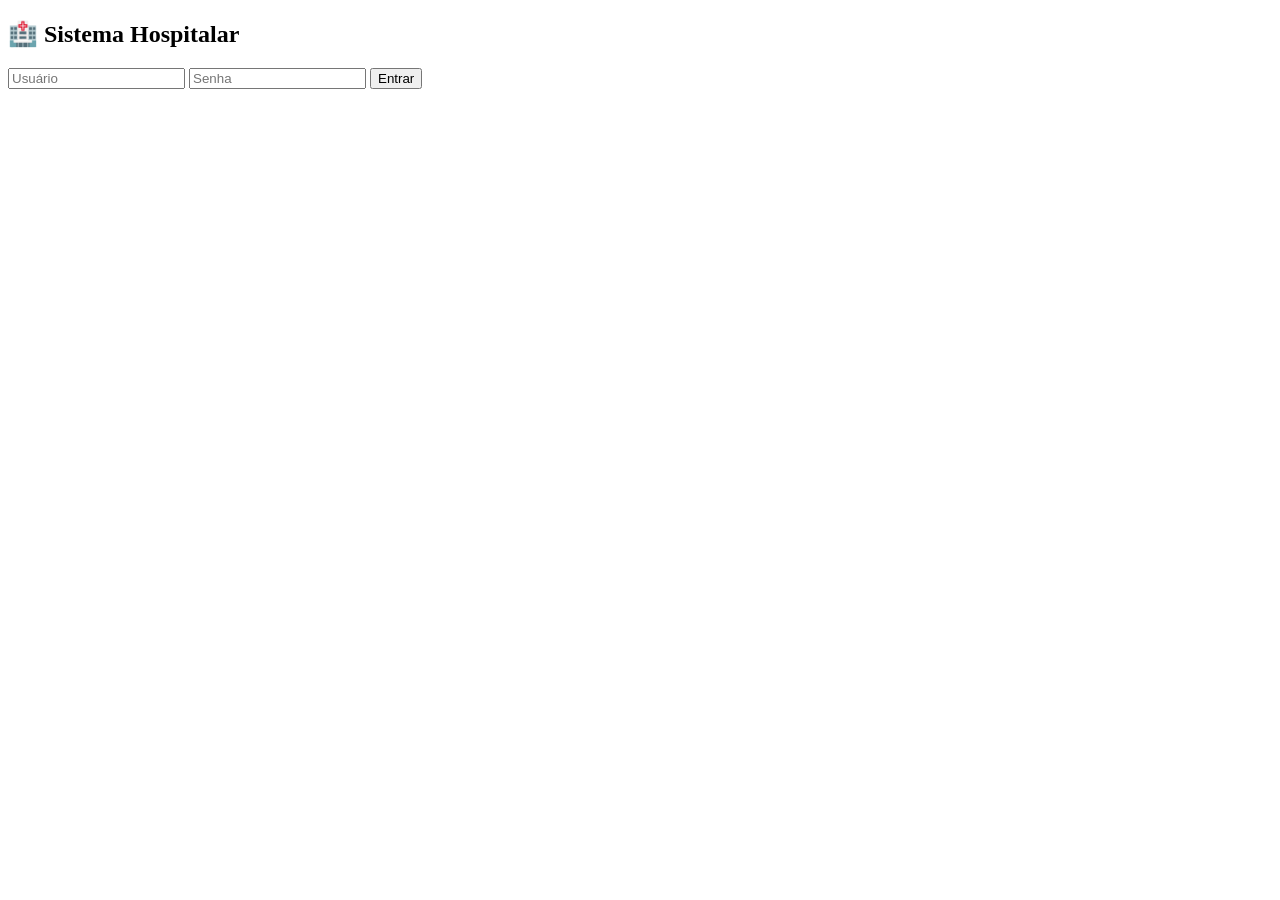
==== frontend/index.html @ 53ee436e "Add files via upload" ====
<!DOCTYPE html>
<html>
<head>
<link rel="stylesheet" href="style.css">
</head>
<body>
<div class="container">
  <h2>🏥 Sistema Hospitalar</h2>
  <input id="usuario" placeholder="Usuário">
  <input id="senha" type="password" placeholder="Senha">
  <button onclick="login()">Entrar</button>
</div>

<script>
function login() {
  fetch("http://localhost:3000/login", {
    method: "POST",
    headers: {"Content-Type": "application/json"},
    body: JSON.stringify({
      usuario: usuario.value,
      senha: senha.value
    })
  })
  .then(r => r.json())
  .then(data => {
    if(data.tipo === "triagem") location.href = "triagem.html";
    if(data.tipo === "medico") location.href = "medico.html";
    if(data.tipo === "atendimento") location.href = "atendimento.html";
  });
}
</script>
</body>
</html>
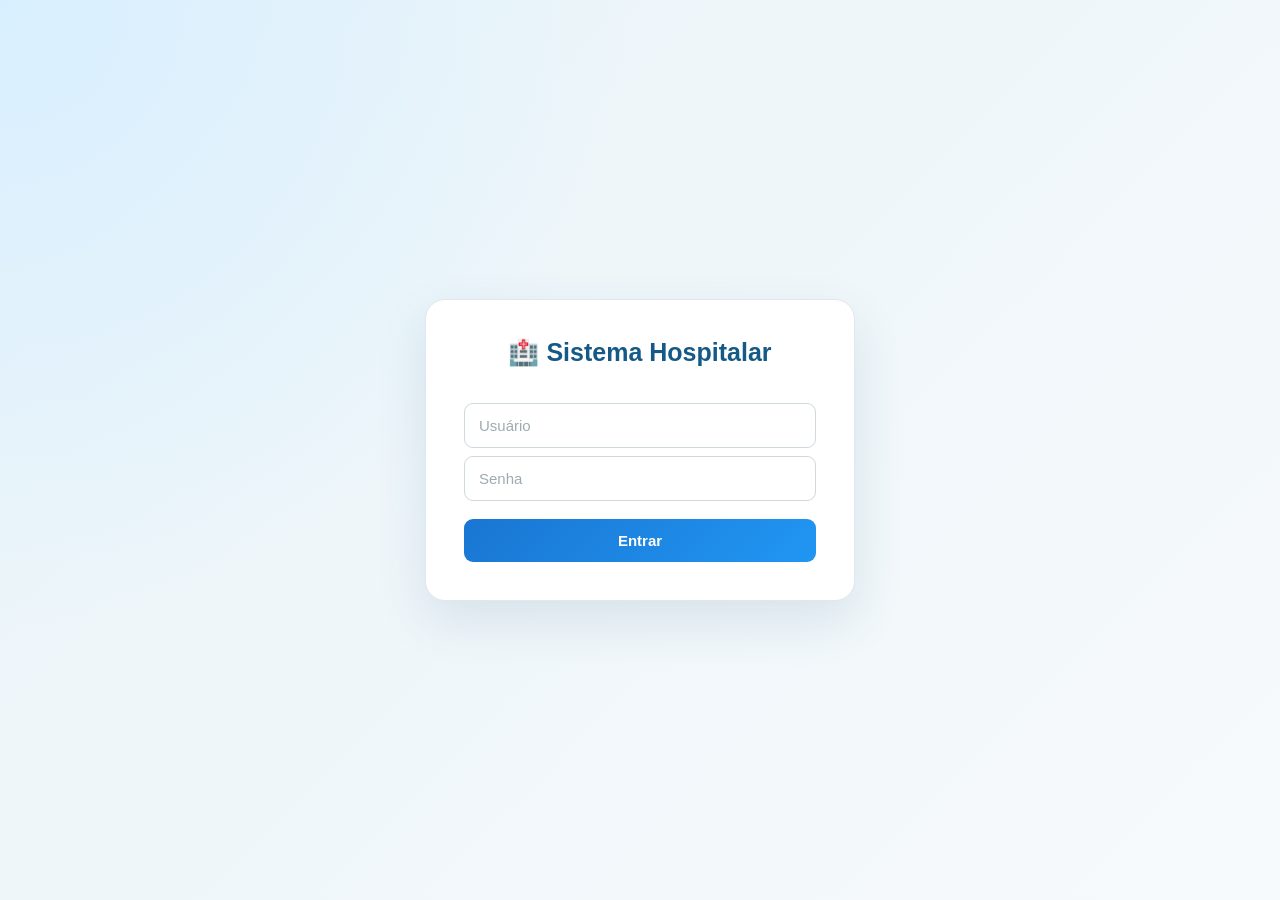
==== commit 5c456539: "Update index.html" ====
--- a/frontend/index.html
+++ b/frontend/index.html
@@ -1,7 +1,7 @@
 <!DOCTYPE html>
 <html>
 <head>
-<link rel="stylesheet" href="style.css">
+<link rel="stylesheet" href="css/style.css">
 </head>
 <body>
 <div class="container">
@@ -13,7 +13,7 @@
 
 <script>
 function login() {
-  fetch("http://localhost:3000/login", {
+  fetch("/login", {
     method: "POST",
     headers: {"Content-Type": "application/json"},
     body: JSON.stringify({
@@ -30,4 +30,4 @@
 }
 </script>
 </body>
-</html>+</html>
--- a/frontend/css/style.css
+++ b/frontend/css/style.css
@@ -0,0 +1,1716 @@
+/* =========================================================
+   SISTEMA HOSPITALAR
+   CSS GERAL DO PROJETO
+   ========================================================= */
+
+
+/* =========================================================
+   RESET
+   ========================================================= */
+
+* {
+  box-sizing: border-box;
+}
+
+html {
+  scroll-behavior: smooth;
+}
+
+body {
+  margin: 0;
+  padding: 0;
+
+  font-family:
+    "Segoe UI",
+    Arial,
+    Helvetica,
+    sans-serif;
+
+  background:
+    linear-gradient(
+      135deg,
+      #eef5f9 0%,
+      #f7fafc 100%
+    );
+
+  color: #263238;
+
+  min-height: 100vh;
+}
+
+button,
+input,
+select,
+textarea {
+  font-family: inherit;
+}
+
+
+/* =========================================================
+   CONTAINER PRINCIPAL
+   ========================================================= */
+
+.container {
+  width: 92%;
+  max-width: 1100px;
+
+  margin: 30px auto;
+
+  padding: 30px;
+
+  background: #ffffff;
+
+  border: 1px solid #e1e8ed;
+
+  border-radius: 18px;
+
+  box-shadow:
+    0 10px 35px rgba(38, 50, 56, 0.08);
+}
+
+
+/* =========================================================
+   TÍTULOS
+   ========================================================= */
+
+h1,
+h2,
+h3,
+h4 {
+  margin-top: 0;
+
+  color: #263238;
+}
+
+h1 {
+  font-size: 30px;
+}
+
+h2 {
+  font-size: 25px;
+}
+
+h3 {
+  font-size: 19px;
+}
+
+p {
+  line-height: 1.5;
+}
+
+
+/* =========================================================
+   CABEÇALHO
+   ========================================================= */
+
+.header {
+  display: flex;
+
+  align-items: center;
+
+  justify-content: space-between;
+
+  gap: 20px;
+
+  margin-bottom: 30px;
+
+  padding-bottom: 22px;
+
+  border-bottom: 1px solid #e5edf1;
+}
+
+.header-title {
+  display: flex;
+
+  align-items: center;
+
+  gap: 15px;
+}
+
+.header-title h1 {
+  margin: 0;
+
+  font-size: 27px;
+
+  color: #164e78;
+}
+
+.header-title p {
+  margin: 5px 0 0;
+
+  color: #78909c;
+
+  font-size: 14px;
+}
+
+.header-icon {
+  width: 55px;
+  height: 55px;
+
+  display: flex;
+
+  align-items: center;
+  justify-content: center;
+
+  border-radius: 14px;
+
+  background:
+    linear-gradient(
+      135deg,
+      #1976d2,
+      #29b6f6
+    );
+
+  color: white;
+
+  font-size: 25px;
+
+  box-shadow:
+    0 6px 15px rgba(25, 118, 210, 0.25);
+}
+
+
+/* =========================================================
+   STATUS DO SISTEMA
+   ========================================================= */
+
+.system-status {
+  color: #159447;
+
+  background: #eaf8ef;
+
+  border: 1px solid #b8e2c4;
+
+  padding: 8px 12px;
+
+  border-radius: 20px;
+
+  font-size: 12px;
+
+  font-weight: 600;
+
+  white-space: nowrap;
+}
+
+
+/* =========================================================
+   SEÇÕES
+   ========================================================= */
+
+.section-header {
+  display: flex;
+
+  align-items: center;
+
+  justify-content: space-between;
+
+  gap: 20px;
+
+  margin-bottom: 18px;
+}
+
+.section-header h2 {
+  margin-bottom: 5px;
+
+  color: #263238;
+}
+
+.section-header p {
+  margin: 0;
+
+  color: #78909c;
+
+  font-size: 13px;
+}
+
+
+/* =========================================================
+   FORMULÁRIOS
+   ========================================================= */
+
+.form-group {
+  margin-bottom: 16px;
+}
+
+.form-group label {
+  display: block;
+
+  margin-bottom: 7px;
+
+  color: #455a64;
+
+  font-size: 13px;
+
+  font-weight: 700;
+}
+
+input,
+select,
+textarea {
+  width: 100%;
+
+  padding: 13px 14px;
+
+  margin-top: 8px;
+
+  border: 1px solid #cfd8dc;
+
+  border-radius: 9px;
+
+  background: #ffffff;
+
+  color: #263238;
+
+  font-size: 15px;
+
+  outline: none;
+
+  transition:
+    border-color 0.2s,
+    box-shadow 0.2s,
+    background 0.2s;
+}
+
+input:focus,
+select:focus,
+textarea:focus {
+  border-color: #2196f3;
+
+  background: #fbfdff;
+
+  box-shadow:
+    0 0 0 3px rgba(33, 150, 243, 0.10);
+}
+
+input::placeholder,
+textarea::placeholder {
+  color: #9eabb1;
+}
+
+textarea {
+  min-height: 110px;
+
+  resize: vertical;
+}
+
+
+/* =========================================================
+   INPUT DE ARQUIVO
+   ========================================================= */
+
+input[type="file"] {
+  padding: 10px;
+
+  background: #f7fafc;
+
+  cursor: pointer;
+}
+
+
+/* =========================================================
+   BOTÕES
+   ========================================================= */
+
+button {
+  width: 100%;
+
+  padding: 13px 16px;
+
+  margin-top: 10px;
+
+  border: none;
+
+  border-radius: 9px;
+
+  background:
+    linear-gradient(
+      135deg,
+      #1976d2,
+      #2196f3
+    );
+
+  color: white;
+
+  font-size: 15px;
+
+  font-weight: 600;
+
+  cursor: pointer;
+
+  transition:
+    transform 0.15s,
+    box-shadow 0.15s,
+    background 0.2s;
+}
+
+button:hover {
+  background:
+    linear-gradient(
+      135deg,
+      #1565c0,
+      #1976d2
+    );
+
+  box-shadow:
+    0 5px 14px rgba(25, 118, 210, 0.22);
+
+  transform: translateY(-1px);
+}
+
+button:active {
+  transform: translateY(0);
+}
+
+
+/* =========================================================
+   BOTÃO TV
+   ========================================================= */
+
+.btn-tv {
+  width: auto;
+
+  margin: 0;
+
+  padding: 9px 14px;
+
+  background:
+    linear-gradient(
+      135deg,
+      #00a67d,
+      #19b88f
+    );
+
+  border-radius: 8px;
+
+  font-size: 13px;
+}
+
+.btn-tv:hover {
+  background:
+    linear-gradient(
+      135deg,
+      #008c6b,
+      #00a67d
+    );
+}
+
+
+/* =========================================================
+   BOTÃO ABRIR TV
+   ========================================================= */
+
+.btn-abrir-tv,
+.btn-tv-open {
+  width: auto;
+
+  margin: 0;
+
+  padding: 10px 15px;
+
+  background:
+    linear-gradient(
+      135deg,
+      #008fa8,
+      #17a9c4
+    );
+
+  color: white;
+
+  border-radius: 8px;
+
+  border: none;
+
+  cursor: pointer;
+
+  font-size: 13px;
+
+  font-weight: 600;
+
+  text-decoration: none;
+}
+
+.btn-abrir-tv:hover,
+.btn-tv-open:hover {
+  background:
+    linear-gradient(
+      135deg,
+      #00788c,
+      #008fa8
+    );
+}
+
+
+/* =========================================================
+   BOTÃO ATUALIZAR
+   ========================================================= */
+
+.btn-refresh {
+  width: auto;
+
+  margin: 0;
+
+  padding: 9px 14px;
+
+  background: #607d8b;
+
+  font-size: 13px;
+}
+
+.btn-refresh:hover {
+  background: #455a64;
+}
+
+
+/* =========================================================
+   CARDS
+   ========================================================= */
+
+.card {
+  position: relative;
+
+  padding: 20px;
+
+  margin: 15px 0;
+
+  background: #ffffff;
+
+  border: 1px solid #e0e7eb;
+
+  border-radius: 12px;
+
+  box-shadow:
+    0 4px 12px rgba(38, 50, 56, 0.06);
+
+  transition:
+    transform 0.2s,
+    box-shadow 0.2s;
+}
+
+.card:hover {
+  transform: translateY(-2px);
+
+  box-shadow:
+    0 7px 18px rgba(38, 50, 56, 0.09);
+}
+
+.card h3 {
+  margin-bottom: 12px;
+
+  color: #1565c0;
+}
+
+.card p {
+  margin: 8px 0;
+
+  color: #546e7a;
+
+  font-size: 14px;
+}
+
+.card b {
+  color: #37474f;
+}
+
+
+/* =========================================================
+   CLASSIFICAÇÃO DE RISCO
+   ========================================================= */
+
+.verde,
+.amarelo,
+.vermelho {
+  display: inline-flex;
+
+  align-items: center;
+
+  padding: 5px 10px;
+
+  border-radius: 20px;
+
+  font-size: 11px;
+
+  font-weight: 800;
+
+  text-transform: uppercase;
+
+  letter-spacing: 0.5px;
+}
+
+
+/* Verde */
+
+.verde {
+  background: #e8f5e9;
+
+  color: #2e7d32;
+
+  border: 1px solid #a5d6a7;
+}
+
+
+/* Amarelo */
+
+.amarelo {
+  background: #fff8e1;
+
+  color: #a66a00;
+
+  border: 1px solid #ffe082;
+}
+
+
+/* Vermelho */
+
+.vermelho {
+  background: #ffebee;
+
+  color: #c62828;
+
+  border: 1px solid #ef9a9a;
+}
+
+
+/* =========================================================
+   DASHBOARD DE RISCO
+   ========================================================= */
+
+.risk-dashboard {
+  display: grid;
+
+  grid-template-columns:
+    repeat(3, 1fr);
+
+  gap: 15px;
+
+  margin-bottom: 30px;
+}
+
+.risk-dashboard-card {
+  display: flex;
+
+  align-items: center;
+
+  gap: 12px;
+
+  padding: 18px;
+
+  border-radius: 12px;
+
+  border: 1px solid;
+}
+
+.risk-dashboard-card strong {
+  display: block;
+
+  font-size: 16px;
+}
+
+.risk-dashboard-card span {
+  display: block;
+
+  margin-top: 3px;
+
+  font-size: 12px;
+}
+
+.risk-dashboard-icon {
+  width: 42px;
+  height: 42px;
+
+  display: flex;
+
+  align-items: center;
+  justify-content: center;
+
+  border-radius: 50%;
+
+  font-size: 20px;
+
+  font-weight: bold;
+}
+
+
+/* Verde */
+
+.risk-green {
+  background: #f1f9f3;
+
+  border-color: #c8e6c9;
+
+  color: #2e7d32;
+}
+
+.risk-green .risk-dashboard-icon {
+  background: #c8e6c9;
+}
+
+
+/* Amarelo */
+
+.risk-yellow {
+  background: #fffaf0;
+
+  border-color: #ffe0a3;
+
+  color: #b26a00;
+}
+
+.risk-yellow .risk-dashboard-icon {
+  background: #ffe0a3;
+}
+
+
+/* Vermelho */
+
+.risk-red {
+  background: #fff5f5;
+
+  border-color: #ffcdd2;
+
+  color: #c62828;
+}
+
+.risk-red .risk-dashboard-icon {
+  background: #ffcdd2;
+}
+
+
+/* =========================================================
+   TRIAGEM
+   ========================================================= */
+
+.triagem-container {
+  max-width: 1100px;
+}
+
+
+/* Formulário */
+
+.triagem-form-section {
+  margin-top: 35px;
+
+  padding-top: 25px;
+
+  border-top: 1px solid #e1e7ea;
+}
+
+.triagem-form-card {
+  padding: 25px;
+
+  background:
+    linear-gradient(
+      135deg,
+      #f7fbfd,
+      #ffffff
+    );
+
+  border: 1px solid #dce8ee;
+
+  border-radius: 14px;
+}
+
+
+/* Temperatura */
+
+.input-with-unit {
+  position: relative;
+}
+
+.input-with-unit input {
+  margin: 0;
+
+  padding-right: 50px;
+}
+
+.input-with-unit span {
+  position: absolute;
+
+  right: 15px;
+
+  top: 50%;
+
+  transform: translateY(-50%);
+
+  color: #78909c;
+
+  font-weight: 600;
+}
+
+
+/* Resultado de risco */
+
+.risk-result {
+  display: none;
+
+  align-items: center;
+
+  gap: 14px;
+
+  padding: 16px;
+
+  margin: 20px 0;
+
+  border-radius: 10px;
+
+  border: 1px solid;
+}
+
+.risk-result-icon {
+  width: 42px;
+  height: 42px;
+
+  display: flex;
+
+  align-items: center;
+  justify-content: center;
+
+  border-radius: 50%;
+
+  font-size: 20px;
+
+  font-weight: bold;
+}
+
+.risk-result strong {
+  display: block;
+
+  font-size: 16px;
+}
+
+.risk-result span {
+  display: block;
+
+  margin-top: 3px;
+
+  font-size: 12px;
+}
+
+
+/* Resultado verde */
+
+.risk-result.verde {
+  display: flex;
+
+  background: #eaf7ed;
+
+  border-color: #a5d6a7;
+
+  color: #2e7d32;
+}
+
+.risk-result.verde .risk-result-icon {
+  background: #c8e6c9;
+}
+
+
+/* Resultado amarelo */
+
+.risk-result.amarelo {
+  display: flex;
+
+  background: #fff8e5;
+
+  border-color: #ffe082;
+
+  color: #a76400;
+}
+
+.risk-result.amarelo .risk-result-icon {
+  background: #ffe082;
+}
+
+
+/* Resultado vermelho */
+
+.risk-result.vermelho {
+  display: flex;
+
+  background: #ffebee;
+
+  border-color: #ef9a9a;
+
+  color: #c62828;
+}
+
+.risk-result.vermelho .risk-result-icon {
+  background: #ffcdd2;
+}
+
+
+/* Botão salvar triagem */
+
+.btn-salvar-triagem {
+  margin-top: 5px;
+
+  background:
+    linear-gradient(
+      135deg,
+      #1976d2,
+      #2196f3
+    );
+}
+
+
+/* =========================================================
+   FILA DE PACIENTES
+   ========================================================= */
+
+.pacientes-fila {
+  margin-bottom: 30px;
+}
+
+.fila-container {
+  display: flex;
+
+  flex-direction: column;
+
+  gap: 10px;
+}
+
+.fila-item {
+  display: flex;
+
+  align-items: center;
+
+  justify-content: space-between;
+
+  gap: 15px;
+
+  padding: 14px 16px;
+
+  background: #ffffff;
+
+  border: 1px solid #e0e7eb;
+
+  border-radius: 10px;
+
+  box-shadow:
+    0 2px 8px rgba(0, 0, 0, 0.04);
+
+  transition: 0.2s;
+}
+
+.fila-item:hover {
+  border-color: #90caf9;
+
+  transform: translateY(-1px);
+
+  box-shadow:
+    0 4px 12px rgba(30, 80, 120, 0.08);
+}
+
+.fila-paciente-info {
+  display: flex;
+
+  align-items: center;
+
+  gap: 12px;
+}
+
+.fila-avatar {
+  width: 42px;
+  height: 42px;
+
+  display: flex;
+
+  align-items: center;
+  justify-content: center;
+
+  background: #e3f2fd;
+
+  border-radius: 50%;
+
+  font-size: 18px;
+}
+
+.fila-item strong {
+  display: block;
+
+  color: #37474f;
+
+  font-size: 15px;
+}
+
+.fila-item small {
+  display: block;
+
+  margin-top: 4px;
+
+  color: #90a4ae;
+
+  font-size: 11px;
+}
+
+.fila-item .btn-tv {
+  flex-shrink: 0;
+}
+
+
+/* =========================================================
+   ESTADOS
+   ========================================================= */
+
+.loading-card {
+  padding: 25px;
+
+  text-align: center;
+
+  color: #90a4ae;
+
+  background: #f8fafb;
+
+  border: 1px dashed #cfd8dc;
+
+  border-radius: 10px;
+}
+
+.empty-state {
+  padding: 35px;
+
+  text-align: center;
+
+  background: #f8fafb;
+
+  border: 1px dashed #cfd8dc;
+
+  border-radius: 12px;
+}
+
+.empty-icon {
+  font-size: 35px;
+
+  margin-bottom: 10px;
+}
+
+.empty-state h3 {
+  margin-bottom: 5px;
+}
+
+.empty-state p {
+  margin: 0;
+
+  color: #90a4ae;
+
+  font-size: 13px;
+}
+
+.error-state {
+  padding: 30px;
+
+  text-align: center;
+
+  color: #c62828;
+
+  background: #fff5f5;
+
+  border: 1px solid #ffcdd2;
+
+  border-radius: 10px;
+}
+
+
+/* =========================================================
+   CONSULTÓRIO MÉDICO
+   ========================================================= */
+
+.consultorio-input {
+  display: flex;
+
+  align-items: center;
+
+  gap: 12px;
+
+  margin-bottom: 20px;
+
+  padding: 14px 16px;
+
+  background: #eef5ff;
+
+  border: 1px solid #cfddf3;
+
+  border-radius: 10px;
+}
+
+.consultorio-input label {
+  color: #37474f;
+
+  font-weight: 700;
+
+  white-space: nowrap;
+}
+
+.consultorio-input input {
+  width: 70px;
+
+  margin: 0;
+
+  padding: 8px;
+
+  text-align: center;
+
+  font-size: 17px;
+
+  font-weight: bold;
+}
+
+
+/* =========================================================
+   PAINEL MÉDICO
+   ========================================================= */
+
+.medico-header {
+  display: flex;
+
+  align-items: center;
+
+  justify-content: space-between;
+
+  gap: 15px;
+
+  margin-bottom: 20px;
+}
+
+
+/* =========================================================
+   BOTÕES ESPECÍFICOS DO MÉDICO
+   ========================================================= */
+
+.btn-tv-medico {
+  width: auto;
+
+  background:
+    linear-gradient(
+      135deg,
+      #00a67d,
+      #19b88f
+    );
+
+  padding: 9px 14px;
+
+  font-size: 13px;
+}
+
+.btn-abrir-tv-medico {
+  width: auto;
+
+  background:
+    linear-gradient(
+      135deg,
+      #008fa8,
+      #17a9c4
+    );
+
+  padding: 9px 15px;
+
+  font-size: 13px;
+}
+
+
+/* =========================================================
+   MEDICAÇÕES
+   ========================================================= */
+
+#listaMedicacoes {
+  display: flex;
+
+  flex-direction: column;
+
+  gap: 15px;
+}
+
+#listaMedicacoes .card {
+  margin: 0;
+
+  border-left: 5px solid #2196f3;
+}
+
+#listaMedicacoes .card h3 {
+  color: #1565c0;
+
+  margin-bottom: 15px;
+}
+
+#listaMedicacoes .card p {
+  padding: 10px 12px;
+
+  margin: 8px 0;
+
+  background: #f7fafc;
+
+  border-radius: 7px;
+}
+
+#listaMedicacoes .card b {
+  color: #455a64;
+}
+
+
+/* =========================================================
+   DIVISÓRIAS
+   ========================================================= */
+
+hr {
+  border: 0;
+
+  border-top: 1px solid #e3e9ed;
+
+  margin: 30px 0;
+}
+
+
+/* =========================================================
+   RODAPÉ
+   ========================================================= */
+
+.footer {
+  margin-top: 30px;
+
+  padding-top: 18px;
+
+  border-top: 1px solid #e5edf1;
+
+  text-align: center;
+
+  color: #90a4ae;
+
+  font-size: 11px;
+}
+
+
+/* =========================================================
+   LOGIN
+   ========================================================= */
+
+body:has(.container > #usuario) {
+  display: flex;
+
+  align-items: center;
+
+  justify-content: center;
+
+  min-height: 100vh;
+
+  background:
+    radial-gradient(
+      circle at top left,
+      #d8efff,
+      transparent 40%
+    ),
+    linear-gradient(
+      135deg,
+      #e8f3f8,
+      #f7fafc
+    );
+}
+
+body:has(.container > #usuario) .container {
+  width: 90%;
+
+  max-width: 430px;
+
+  margin: 20px;
+
+  padding: 38px;
+
+  text-align: center;
+
+  border-radius: 20px;
+
+  box-shadow:
+    0 20px 50px rgba(30, 80, 120, 0.12);
+}
+
+body:has(.container > #usuario) h2 {
+  margin-bottom: 28px;
+
+  color: #155a87;
+
+  font-size: 25px;
+}
+
+body:has(.container > #usuario) input {
+  text-align: left;
+}
+
+body:has(.container > #usuario) button {
+  margin-top: 18px;
+}
+
+
+/* =========================================================
+   TELA DE TV
+   ========================================================= */
+
+.tv-page {
+  width: 100vw;
+  height: 100vh;
+
+  margin: 0;
+  padding: 0;
+
+  overflow: hidden;
+
+  background:
+    linear-gradient(
+      135deg,
+      #081d2e,
+      #103c59
+    );
+
+  font-family:
+    "Segoe UI",
+    Arial,
+    sans-serif;
+}
+
+.tv-container {
+  display: flex;
+
+  width: 100vw;
+  height: 100vh;
+
+  gap: 2vw;
+
+  padding: 3vh 3vw;
+}
+
+.tv-left-panel {
+  width: 32%;
+
+  display: flex;
+
+  flex-direction: column;
+
+  gap: 2vh;
+}
+
+.tv-right-panel {
+  width: 68%;
+
+  display: flex;
+
+  flex-direction: column;
+
+  gap: 2vh;
+}
+
+
+/* Boxes da TV */
+
+.tv-box {
+  position: relative;
+
+  display: flex;
+
+  flex-direction: column;
+
+  align-items: center;
+
+  justify-content: center;
+
+  text-align: center;
+
+  overflow: hidden;
+
+  background:
+    linear-gradient(
+      145deg,
+      #ffffff,
+      #f3f8fb
+    );
+
+  border: 3px solid #d7e5ed;
+
+  border-radius: 22px;
+
+  box-shadow:
+    0 12px 35px rgba(0, 0, 0, 0.25);
+}
+
+
+/* Local */
+
+.tv-local-box {
+  flex: 1;
+}
+
+.tv-box-label {
+  margin-bottom: 1.5vh;
+
+  color: #607d8b;
+
+  font-size: clamp(14px, 1.5vw, 25px);
+
+  font-weight: 700;
+
+  letter-spacing: 2px;
+
+  text-transform: uppercase;
+}
+
+.tv-local-type {
+  color: #1565c0;
+
+  font-size: clamp(25px, 3vw, 50px);
+
+  font-weight: 800;
+
+  letter-spacing: 2px;
+}
+
+.tv-local-number {
+  margin-top: 1vh;
+
+  color: #0d47a1;
+
+  font-size: clamp(80px, 10vw, 180px);
+
+  font-weight: 800;
+
+  line-height: 0.9;
+}
+
+
+/* Histórico */
+
+.tv-history-box {
+  flex: 1;
+
+  justify-content: flex-start;
+
+  padding: 3vh 2vw;
+}
+
+.tv-history-box .tv-box-label {
+  margin-bottom: 2vh;
+}
+
+#history-list {
+  width: 100%;
+
+  margin: 0;
+
+  padding: 0;
+
+  list-style: none;
+
+  text-align: left;
+}
+
+#history-list li {
+  padding: 1.5vh 1vw;
+
+  margin-bottom: 1vh;
+
+  background: #eef5f9;
+
+  border-left: 5px solid #90caf9;
+
+  border-radius: 8px;
+
+  color: #37474f;
+
+  font-size: clamp(13px, 1.4vw, 24px);
+
+  font-weight: 600;
+
+  white-space: nowrap;
+
+  overflow: hidden;
+
+  text-overflow: ellipsis;
+}
+
+
+/* Paciente */
+
+.tv-patient-box {
+  flex: 3;
+
+  padding: 3vh 3vw;
+
+  border-color: #90caf9;
+}
+
+.tv-patient-box::before {
+  content: "";
+
+  position: absolute;
+
+  top: 0;
+  left: 0;
+
+  width: 100%;
+  height: 8px;
+
+  background:
+    linear-gradient(
+      90deg,
+      #1565c0,
+      #29b6f6,
+      #00a67d
+    );
+}
+
+.tv-patient-name {
+  max-width: 95%;
+
+  color: #0d47a1;
+
+  font-size: clamp(45px, 6.5vw, 120px);
+
+  font-weight: 800;
+
+  line-height: 1.05;
+
+  word-break: break-word;
+
+  overflow-wrap: anywhere;
+}
+
+.tv-attention {
+  margin-top: 2vh;
+
+  color: #78909c;
+
+  font-size: clamp(14px, 1.5vw, 25px);
+
+  font-weight: 500;
+}
+
+
+/* Logo */
+
+.tv-logo-box {
+  flex: 1;
+
+  flex-direction: row;
+
+  gap: 1vw;
+
+  padding: 2vh 2vw;
+
+  background:
+    linear-gradient(
+      135deg,
+      #e3f2fd,
+      #e8f5e9
+    );
+}
+
+.tv-logo-icon {
+  font-size: clamp(30px, 3vw, 55px);
+}
+
+.tv-logo-text {
+  color: #1565c0;
+
+  font-size: clamp(22px, 2.5vw, 45px);
+
+  font-weight: 800;
+
+  letter-spacing: 1px;
+}
+
+.tv-logo-subtitle {
+  color: #607d8b;
+
+  font-size: clamp(11px, 1vw, 18px);
+}
+
+
+/* Animação da chamada */
+
+@keyframes tvFlash {
+
+  0% {
+    transform: scale(1);
+
+    background: #ffffff;
+  }
+
+  25% {
+    transform: scale(1.015);
+
+    background: #e3f2fd;
+  }
+
+  50% {
+    transform: scale(1);
+
+    background: #ffffff;
+  }
+
+  75% {
+    transform: scale(1.015);
+
+    background: #e3f2fd;
+  }
+
+  100% {
+    transform: scale(1);
+
+    background: #ffffff;
+  }
+
+}
+
+.flash {
+  animation:
+    tvFlash 0.7s ease 3;
+
+  border-color: #2196f3;
+
+  box-shadow:
+    0 0 35px rgba(33, 150, 243, 0.55);
+}
+
+
+/* =========================================================
+   RESPONSIVIDADE
+   ========================================================= */
+
+@media (max-width: 900px) {
+
+  .container {
+    width: 95%;
+
+    padding: 22px;
+  }
+
+  .header {
+    flex-direction: column;
+
+    align-items: flex-start;
+  }
+
+  .risk-dashboard {
+    grid-template-columns: 1fr;
+  }
+
+  .tv-container {
+    flex-direction: column;
+
+    padding: 2vh 2vw;
+  }
+
+  .tv-left-panel,
+  .tv-right-panel {
+    width: 100%;
+  }
+
+  .tv-left-panel {
+    flex-direction: row;
+
+    height: 35%;
+  }
+
+  .tv-right-panel {
+    height: 65%;
+  }
+
+  .tv-local-box,
+  .tv-history-box {
+    width: 50%;
+  }
+
+}
+
+
+@media (max-width: 650px) {
+
+  .container {
+    width: 96%;
+
+    margin: 15px auto;
+
+    padding: 18px;
+
+    border-radius: 13px;
+  }
+
+  .header-title h1 {
+    font-size: 22px;
+  }
+
+  .header-title p {
+    font-size: 12px;
+  }
+
+  .section-header {
+    flex-direction: column;
+
+    align-items: stretch;
+  }
+
+  .btn-refresh {
+    width: 100%;
+  }
+
+  .fila-item {
+    flex-direction: column;
+
+    align-items: stretch;
+  }
+
+  .fila-item .btn-tv {
+    width: 100%;
+  }
+
+  .consultorio-input {
+    flex-wrap: wrap;
+  }
+
+  .consultorio-input input {
+    width: 80px;
+  }
+
+  .tv-container {
+    gap: 1vh;
+  }
+
+  .tv-left-panel,
+  .tv-right-panel {
+    gap: 1vh;
+  }
+
+  .tv-box {
+    border-radius: 14px;
+  }
+
+  .tv-local-number {
+    font-size: 65px;
+  }
+
+  .tv-patient-name {
+    font-size: 40px;
+  }
+
+  .tv-logo-box {
+    flex-wrap: wrap;
+
+    justify-content: center;
+  }
+
+}
+
+
+/* =========================================================
+   ACESSIBILIDADE / REDUÇÃO DE MOVIMENTO
+   ========================================================= */
+
+@media (prefers-reduced-motion: reduce) {
+
+  *,
+  *::before,
+  *::after {
+    animation-duration: 0.01ms !important;
+
+    animation-iteration-count: 1 !important;
+
+    scroll-behavior: auto !important;
+
+    transition-duration: 0.01ms !important;
+  }
+
+}
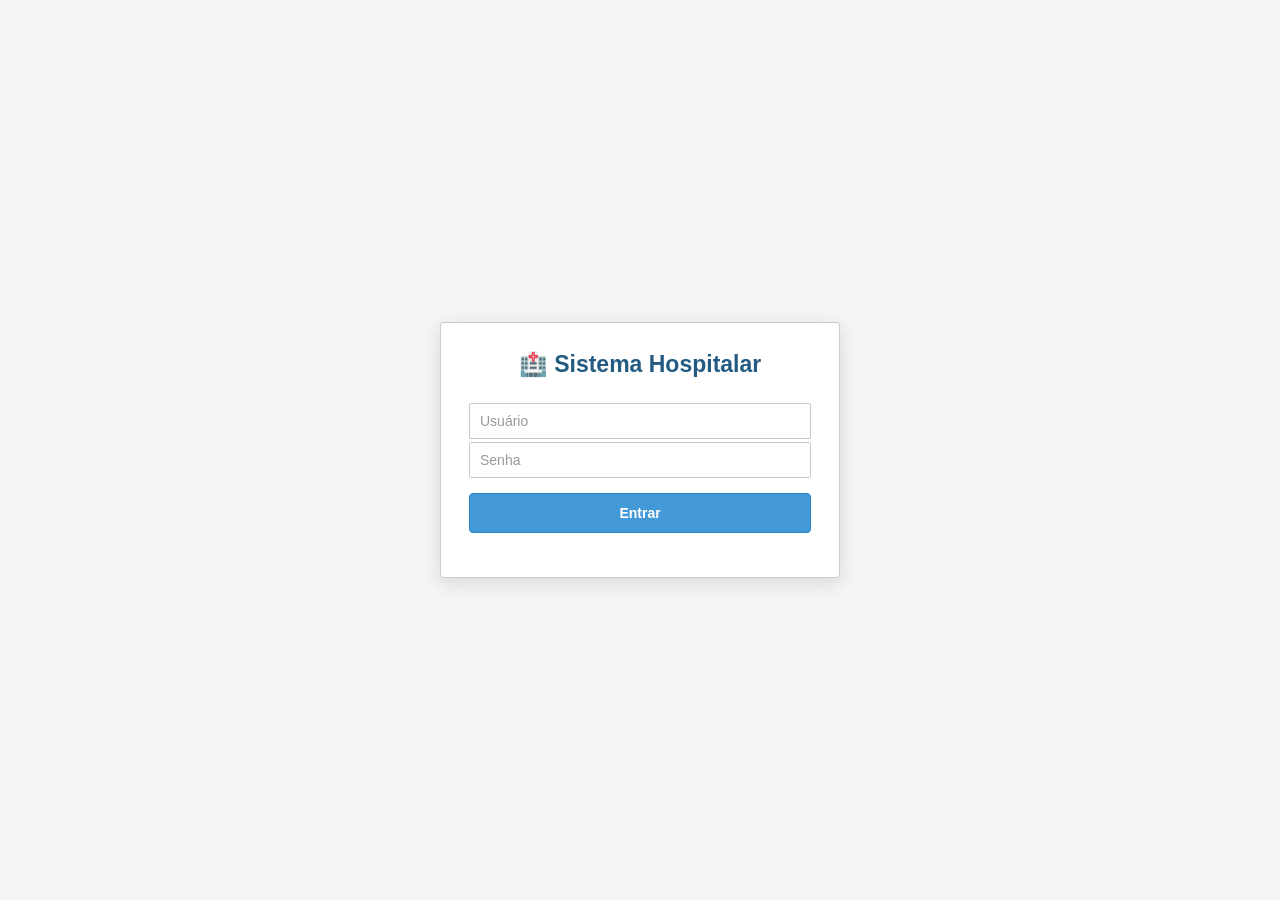
==== commit f2098c94: "Update index.html" ====
--- a/frontend/index.html
+++ b/frontend/index.html
@@ -1,33 +1,93 @@
 <!DOCTYPE html>
-<html>
+<html lang="pt-BR">
 <head>
-<link rel="stylesheet" href="css/style.css">
+  <meta charset="UTF-8">
+  <meta name="viewport" content="width=device-width, initial-scale=1.0">
+  <title>Sistema Hospitalar - Login</title>
+  <link rel="stylesheet" href="css/style.css">
 </head>
+
 <body>
+
 <div class="container">
+
   <h2>🏥 Sistema Hospitalar</h2>
-  <input id="usuario" placeholder="Usuário">
+
+  <input id="usuario" type="text" placeholder="Usuário">
+  
   <input id="senha" type="password" placeholder="Senha">
-  <button onclick="login()">Entrar</button>
+
+  <button type="button" onclick="login()">Entrar</button>
+
+  <p id="mensagem"></p>
+
 </div>
 
 <script>
-function login() {
-  fetch("/login", {
-    method: "POST",
-    headers: {"Content-Type": "application/json"},
-    body: JSON.stringify({
-      usuario: usuario.value,
-      senha: senha.value
-    })
-  })
-  .then(r => r.json())
-  .then(data => {
-    if(data.tipo === "triagem") location.href = "triagem.html";
-    if(data.tipo === "medico") location.href = "medico.html";
-    if(data.tipo === "atendimento") location.href = "atendimento.html";
-  });
+
+async function login() {
+
+  const usuario = document.getElementById("usuario").value.trim();
+  const senha = document.getElementById("senha").value;
+
+  const mensagem = document.getElementById("mensagem");
+
+  if (!usuario || !senha) {
+    mensagem.textContent = "Digite o usuário e a senha.";
+    return;
+  }
+
+  mensagem.textContent = "Entrando...";
+
+  try {
+
+    const resposta = await fetch("/login", {
+      method: "POST",
+      headers: {
+        "Content-Type": "application/json"
+      },
+      body: JSON.stringify({
+        usuario: usuario,
+        senha: senha
+      })
+    });
+
+    const data = await resposta.json();
+
+    if (!resposta.ok) {
+      mensagem.textContent = data.erro || "Usuário ou senha inválidos.";
+      return;
+    }
+
+    if (data.tipo === "triagem") {
+      window.location.href = "triagem.html";
+      return;
+    }
+
+    if (data.tipo === "medico") {
+      window.location.href = "medico.html";
+      return;
+    }
+
+    if (data.tipo === "atendimento") {
+      window.location.href = "atendimento.html";
+      return;
+    }
+
+    mensagem.textContent = "Tipo de usuário não reconhecido.";
+
+  } catch (erro) {
+
+    console.error(erro);
+
+    mensagem.textContent =
+      "Erro ao conectar com o servidor.";
+
+  }
+
 }
+
 </script>
+
 </body>
 </html>
--- a/frontend/css/style.css
+++ b/frontend/css/style.css
@@ -21,19 +21,13 @@
   padding: 0;
 
   font-family:
-    "Segoe UI",
     Arial,
     Helvetica,
     sans-serif;
 
-  background:
-    linear-gradient(
-      135deg,
-      #eef5f9 0%,
-      #f7fafc 100%
-    );
-
-  color: #263238;
+  background: #ffffff;
+
+  color: #222;
 
   min-height: 100vh;
 }
@@ -51,21 +45,21 @@
    ========================================================= */
 
 .container {
-  width: 92%;
+  width: 98%;
   max-width: 1100px;
 
-  margin: 30px auto;
-
-  padding: 30px;
+  margin: 8px auto;
+
+  padding: 20px;
 
   background: #ffffff;
 
-  border: 1px solid #e1e8ed;
-
-  border-radius: 18px;
+  border: 1px solid #d4d4d4;
+
+  border-radius: 3px;
 
   box-shadow:
-    0 10px 35px rgba(38, 50, 56, 0.08);
+    0 3px 12px rgba(0, 0, 0, 0.08);
 }
 
 
@@ -79,23 +73,23 @@
 h4 {
   margin-top: 0;
 
-  color: #263238;
+  color: #222;
 }
 
 h1 {
-  font-size: 30px;
+  font-size: 24px;
 }
 
 h2 {
-  font-size: 25px;
+  font-size: 20px;
 }
 
 h3 {
-  font-size: 19px;
+  font-size: 17px;
 }
 
 p {
-  line-height: 1.5;
+  line-height: 1.4;
 }
 
 
@@ -110,13 +104,13 @@
 
   justify-content: space-between;
 
-  gap: 20px;
-
-  margin-bottom: 30px;
-
-  padding-bottom: 22px;
-
-  border-bottom: 1px solid #e5edf1;
+  gap: 10px;
+
+  margin-bottom: 12px;
+
+  padding-bottom: 10px;
+
+  border-bottom: 1px solid #ddd;
 }
 
 .header-title {
@@ -124,49 +118,43 @@
 
   align-items: center;
 
-  gap: 15px;
+  gap: 10px;
 }
 
 .header-title h1 {
   margin: 0;
 
-  font-size: 27px;
-
-  color: #164e78;
+  font-size: 22px;
+
+  color: #174f7a;
 }
 
 .header-title p {
-  margin: 5px 0 0;
-
-  color: #78909c;
-
-  font-size: 14px;
+  margin: 3px 0 0;
+
+  color: #777;
+
+  font-size: 12px;
 }
 
 .header-icon {
-  width: 55px;
-  height: 55px;
+  width: 45px;
+  height: 45px;
 
   display: flex;
 
   align-items: center;
   justify-content: center;
 
-  border-radius: 14px;
-
-  background:
-    linear-gradient(
-      135deg,
-      #1976d2,
-      #29b6f6
-    );
-
-  color: white;
-
-  font-size: 25px;
-
-  box-shadow:
-    0 6px 15px rgba(25, 118, 210, 0.25);
+  border-radius: 3px;
+
+  background: #4398d7;
+
+  color: #ffffff;
+
+  font-size: 21px;
+
+  box-shadow: none;
 }
 
 
@@ -175,19 +163,19 @@
    ========================================================= */
 
 .system-status {
-  color: #159447;
-
-  background: #eaf8ef;
-
-  border: 1px solid #b8e2c4;
-
-  padding: 8px 12px;
-
-  border-radius: 20px;
+  color: #28733a;
+
+  background: #e5f3e8;
+
+  border: 1px solid #b6d8bc;
+
+  padding: 7px 12px;
+
+  border-radius: 3px;
 
   font-size: 12px;
 
-  font-weight: 600;
+  font-weight: bold;
 
   white-space: nowrap;
 }
@@ -204,23 +192,25 @@
 
   justify-content: space-between;
 
-  gap: 20px;
-
-  margin-bottom: 18px;
+  gap: 10px;
+
+  margin-bottom: 10px;
 }
 
 .section-header h2 {
-  margin-bottom: 5px;
-
-  color: #263238;
+  margin-bottom: 3px;
+
+  color: #333;
+
+  font-size: 18px;
 }
 
 .section-header p {
   margin: 0;
 
-  color: #78909c;
-
-  font-size: 13px;
+  color: #777;
+
+  font-size: 12px;
 }
 
 
@@ -229,79 +219,102 @@
    ========================================================= */
 
 .form-group {
-  margin-bottom: 16px;
+  margin-bottom: 10px;
 }
 
 .form-group label {
   display: block;
 
-  margin-bottom: 7px;
-
-  color: #455a64;
+  margin-bottom: 4px;
+
+  color: #315d7d;
 
   font-size: 13px;
 
-  font-weight: 700;
-}
+  font-weight: bold;
+}
+
+
+/* =========================================================
+   INPUTS
+   ========================================================= */
 
 input,
 select,
 textarea {
   width: 100%;
 
-  padding: 13px 14px;
-
-  margin-top: 8px;
-
-  border: 1px solid #cfd8dc;
-
-  border-radius: 9px;
+  padding: 9px 10px;
+
+  margin-top: 3px;
+
+  border: 1px solid #c8c8c8;
+
+  border-radius: 2px;
 
   background: #ffffff;
 
-  color: #263238;
-
-  font-size: 15px;
+  color: #222;
+
+  font-size: 14px;
 
   outline: none;
 
   transition:
-    border-color 0.2s,
-    box-shadow 0.2s,
-    background 0.2s;
+    border-color 0.15s,
+    background 0.15s;
 }
 
 input:focus,
 select:focus,
 textarea:focus {
-  border-color: #2196f3;
-
-  background: #fbfdff;
+  border-color: #4b9bd3;
+
+  background: #ffffff;
 
   box-shadow:
-    0 0 0 3px rgba(33, 150, 243, 0.10);
+    0 0 0 1px rgba(75, 155, 211, 0.12);
 }
 
 input::placeholder,
 textarea::placeholder {
-  color: #9eabb1;
+  color: #999;
 }
 
 textarea {
-  min-height: 110px;
+  min-height: 90px;
 
   resize: vertical;
 }
 
 
 /* =========================================================
+   SELECT - ESTILO AMARELO DA REFERÊNCIA
+   ========================================================= */
+
+select {
+  background: #ffe9ad;
+
+  border-color: #e0c16b;
+
+  font-weight: 600;
+
+  cursor: pointer;
+}
+
+select:hover {
+  background: #ffe3a0;
+}
+
+
+/* =========================================================
    INPUT DE ARQUIVO
    ========================================================= */
 
 input[type="file"] {
-  padding: 10px;
-
-  background: #f7fafc;
+  padding: 7px;
+
+  background: #f5f5f5;
 
   cursor: pointer;
 }
@@ -314,129 +327,88 @@
 button {
   width: 100%;
 
-  padding: 13px 16px;
-
-  margin-top: 10px;
-
-  border: none;
-
-  border-radius: 9px;
-
-  background:
-    linear-gradient(
-      135deg,
-      #1976d2,
-      #2196f3
-    );
-
-  color: white;
-
-  font-size: 15px;
-
-  font-weight: 600;
+  padding: 11px 14px;
+
+  margin-top: 5px;
+
+  border: 1px solid #2980c2;
+
+  border-radius: 4px;
+
+  background: #4398d7;
+
+  color: #ffffff;
+
+  font-size: 14px;
+
+  font-weight: bold;
 
   cursor: pointer;
 
+  box-shadow: none;
+
   transition:
-    transform 0.15s,
-    box-shadow 0.15s,
-    background 0.2s;
+    background 0.15s,
+    border-color 0.15s;
 }
 
 button:hover {
-  background:
-    linear-gradient(
-      135deg,
-      #1565c0,
-      #1976d2
-    );
-
-  box-shadow:
-    0 5px 14px rgba(25, 118, 210, 0.22);
-
-  transform: translateY(-1px);
+  background: #3187c6;
+
+  border-color: #2475af;
+
+  box-shadow: none;
+
+  transform: none;
 }
 
 button:active {
-  transform: translateY(0);
-}
-
-
-/* =========================================================
-   BOTÃO TV
-   ========================================================= */
-
-.btn-tv {
+  transform: none;
+}
+
+
+/* =========================================================
+   BOTÕES AZUIS
+   ========================================================= */
+
+.btn-tv,
+.btn-abrir-tv,
+.btn-tv-open,
+.btn-tv-medico,
+.btn-abrir-tv-medico {
   width: auto;
 
   margin: 0;
 
-  padding: 9px 14px;
-
-  background:
-    linear-gradient(
-      135deg,
-      #00a67d,
-      #19b88f
-    );
-
-  border-radius: 8px;
+  padding: 10px 16px;
+
+  border: 1px solid #2980c2;
+
+  border-radius: 4px;
+
+  background: #4398d7;
+
+  color: #ffffff;
 
   font-size: 13px;
-}
-
-.btn-tv:hover {
-  background:
-    linear-gradient(
-      135deg,
-      #008c6b,
-      #00a67d
-    );
-}
-
-
-/* =========================================================
-   BOTÃO ABRIR TV
-   ========================================================= */
-
-.btn-abrir-tv,
-.btn-tv-open {
-  width: auto;
-
-  margin: 0;
-
-  padding: 10px 15px;
-
-  background:
-    linear-gradient(
-      135deg,
-      #008fa8,
-      #17a9c4
-    );
-
-  color: white;
-
-  border-radius: 8px;
-
-  border: none;
+
+  font-weight: bold;
+
+  box-shadow: none;
+
+  text-decoration: none;
 
   cursor: pointer;
-
-  font-size: 13px;
-
-  font-weight: 600;
-
-  text-decoration: none;
-}
-
+}
+
+.btn-tv:hover,
 .btn-abrir-tv:hover,
-.btn-tv-open:hover {
-  background:
-    linear-gradient(
-      135deg,
-      #00788c,
-      #008fa8
-    );
+.btn-tv-open:hover,
+.btn-tv-medico:hover,
+.btn-abrir-tv-medico:hover {
+  background: #3187c6;
+
+  border-color: #2475af;
 }
 
 
@@ -453,11 +425,63 @@
 
   background: #607d8b;
 
+  border-color: #546e7a;
+
+  border-radius: 4px;
+
   font-size: 13px;
 }
 
 .btn-refresh:hover {
   background: #455a64;
+
+  border-color: #37474f;
+}
+
+
+/* =========================================================
+   BOTÃO VERDE / INICIAR
+   ========================================================= */
+
+.btn-iniciar,
+.btn-start,
+.btn-success,
+button.iniciar {
+  background: #35b965;
+
+  border-color: #279b50;
+}
+
+.btn-iniciar:hover,
+.btn-start:hover,
+.btn-success:hover,
+button.iniciar:hover {
+  background: #2aa657;
+
+  border-color: #218c48;
+}
+
+
+/* =========================================================
+   BOTÃO VERMELHO / PARAR
+   ========================================================= */
+
+.btn-danger,
+.btn-parar,
+.btn-stop,
+button.parar {
+  background: #ed4d4d;
+
+  border-color: #d73737;
+}
+
+.btn-danger:hover,
+.btn-parar:hover,
+.btn-stop:hover,
+button.parar:hover {
+  background: #d93636;
+
+  border-color: #c52d2d;
 }
 
 
@@ -468,47 +492,43 @@
 .card {
   position: relative;
 
-  padding: 20px;
-
-  margin: 15px 0;
+  padding: 15px;
+
+  margin: 8px 0;
 
   background: #ffffff;
 
-  border: 1px solid #e0e7eb;
-
-  border-radius: 12px;
-
-  box-shadow:
-    0 4px 12px rgba(38, 50, 56, 0.06);
-
-  transition:
-    transform 0.2s,
-    box-shadow 0.2s;
+  border: 1px solid #d4d4d4;
+
+  border-radius: 2px;
+
+  box-shadow: none;
+
+  transition: none;
 }
 
 .card:hover {
-  transform: translateY(-2px);
-
-  box-shadow:
-    0 7px 18px rgba(38, 50, 56, 0.09);
+  transform: none;
+
+  box-shadow: none;
 }
 
 .card h3 {
-  margin-bottom: 12px;
-
-  color: #1565c0;
+  margin-bottom: 8px;
+
+  color: #235b82;
 }
 
 .card p {
-  margin: 8px 0;
-
-  color: #546e7a;
-
-  font-size: 14px;
+  margin: 5px 0;
+
+  color: #444;
+
+  font-size: 13px;
 }
 
 .card b {
-  color: #37474f;
+  color: #333;
 }
 
 
@@ -523,50 +543,50 @@
 
   align-items: center;
 
-  padding: 5px 10px;
-
-  border-radius: 20px;
+  padding: 4px 9px;
+
+  border-radius: 2px;
 
   font-size: 11px;
 
-  font-weight: 800;
+  font-weight: bold;
 
   text-transform: uppercase;
 
-  letter-spacing: 0.5px;
+  letter-spacing: 0;
 }
 
 
 /* Verde */
 
 .verde {
-  background: #e8f5e9;
-
-  color: #2e7d32;
-
-  border: 1px solid #a5d6a7;
+  background: #dff1e3;
+
+  color: #28733a;
+
+  border: 1px solid #a8d4af;
 }
 
 
 /* Amarelo */
 
 .amarelo {
-  background: #fff8e1;
-
-  color: #a66a00;
-
-  border: 1px solid #ffe082;
+  background: #fff1c7;
+
+  color: #8b6500;
+
+  border: 1px solid #e6c969;
 }
 
 
 /* Vermelho */
 
 .vermelho {
-  background: #ffebee;
-
-  color: #c62828;
-
-  border: 1px solid #ef9a9a;
+  background: #fbe0e0;
+
+  color: #b52b2b;
+
+  border: 1px solid #e5aaaa;
 }
 
 
@@ -580,9 +600,9 @@
   grid-template-columns:
     repeat(3, 1fr);
 
-  gap: 15px;
-
-  margin-bottom: 30px;
+  gap: 6px;
+
+  margin-bottom: 15px;
 }
 
 .risk-dashboard-card {
@@ -590,11 +610,11 @@
 
   align-items: center;
 
-  gap: 12px;
-
-  padding: 18px;
-
-  border-radius: 12px;
+  gap: 10px;
+
+  padding: 12px;
+
+  border-radius: 2px;
 
   border: 1px solid;
 }
@@ -602,29 +622,29 @@
 .risk-dashboard-card strong {
   display: block;
 
-  font-size: 16px;
+  font-size: 15px;
 }
 
 .risk-dashboard-card span {
   display: block;
 
-  margin-top: 3px;
-
-  font-size: 12px;
+  margin-top: 2px;
+
+  font-size: 11px;
 }
 
 .risk-dashboard-icon {
-  width: 42px;
-  height: 42px;
+  width: 35px;
+  height: 35px;
 
   display: flex;
 
   align-items: center;
   justify-content: center;
 
-  border-radius: 50%;
-
-  font-size: 20px;
+  border-radius: 2px;
+
+  font-size: 17px;
 
   font-weight: bold;
 }
@@ -683,756 +703,834 @@
   max-width: 1100px;
 }
 
-
-/* Formulário */
-
 .triagem-form-section {
-  margin-top: 35px;
-
-  padding-top: 25px;
-
-  border-top: 1px solid #e1e7ea;
+  margin-top: 20px;
+
+  padding-top: 15px;
+
+  border-top: 1px solid #d8d8d8;
 }
 
 .triagem-form-card {
+  padding: 18px;
+
+  background: #ffffff;
+
+  border: 1px solid #d4d4d4;
+
+  border-radius: 2px;
+}
+
+
+/* =========================================================
+   TEMPERATURA
+   ========================================================= */
+
+.input-with-unit {
+  position: relative;
+}
+
+.input-with-unit input {
+  margin: 0;
+
+  padding-right: 50px;
+}
+
+.input-with-unit span {
+  position: absolute;
+
+  right: 12px;
+
+  top: 50%;
+
+  transform: translateY(-50%);
+
+  color: #777;
+
+  font-weight: bold;
+}
+
+
+/* =========================================================
+   RESULTADO DE RISCO
+   ========================================================= */
+
+.risk-result {
+  display: none;
+
+  align-items: center;
+
+  gap: 12px;
+
+  padding: 13px;
+
+  margin: 15px 0;
+
+  border-radius: 2px;
+
+  border: 1px solid;
+}
+
+.risk-result-icon {
+  width: 38px;
+  height: 38px;
+
+  display: flex;
+
+  align-items: center;
+  justify-content: center;
+
+  border-radius: 2px;
+
+  font-size: 18px;
+
+  font-weight: bold;
+}
+
+.risk-result strong {
+  display: block;
+
+  font-size: 15px;
+}
+
+.risk-result span {
+  display: block;
+
+  margin-top: 2px;
+
+  font-size: 11px;
+}
+
+
+/* Verde */
+
+.risk-result.verde {
+  display: flex;
+
+  background: #eaf7ed;
+
+  border-color: #a5d6a7;
+
+  color: #2e7d32;
+}
+
+.risk-result.verde .risk-result-icon {
+  background: #c8e6c9;
+}
+
+
+/* Amarelo */
+
+.risk-result.amarelo {
+  display: flex;
+
+  background: #fff8e5;
+
+  border-color: #ffe082;
+
+  color: #a76400;
+}
+
+.risk-result.amarelo .risk-result-icon {
+  background: #ffe082;
+}
+
+
+/* Vermelho */
+
+.risk-result.vermelho {
+  display: flex;
+
+  background: #ffebee;
+
+  border-color: #ef9a9a;
+
+  color: #c62828;
+}
+
+.risk-result.vermelho .risk-result-icon {
+  background: #ffcdd2;
+}
+
+
+/* =========================================================
+   BOTÃO SALVAR TRIAGEM
+   ========================================================= */
+
+.btn-salvar-triagem {
+  margin-top: 5px;
+
+  background: #4398d7;
+
+  border-color: #2980c2;
+}
+
+.btn-salvar-triagem:hover {
+  background: #3187c6;
+}
+
+
+/* =========================================================
+   FILA DE PACIENTES
+   ========================================================= */
+
+.pacientes-fila {
+  margin-bottom: 15px;
+}
+
+.fila-container {
+  display: flex;
+
+  flex-direction: column;
+
+  gap: 3px;
+}
+
+.fila-item {
+  display: flex;
+
+  align-items: center;
+
+  justify-content: space-between;
+
+  gap: 10px;
+
+  padding: 9px 12px;
+
+  background: #ffffff;
+
+  border: 1px solid #d5d5d5;
+
+  border-radius: 2px;
+
+  box-shadow: none;
+
+  transition:
+    border-color 0.15s;
+}
+
+.fila-item:hover {
+  border-color: #9fc8e3;
+
+  transform: none;
+
+  box-shadow: none;
+}
+
+.fila-paciente-info {
+  display: flex;
+
+  align-items: center;
+
+  gap: 10px;
+}
+
+.fila-avatar {
+  width: 35px;
+  height: 35px;
+
+  display: flex;
+
+  align-items: center;
+  justify-content: center;
+
+  background: #dceff8;
+
+  border-radius: 2px;
+
+  font-size: 16px;
+}
+
+.fila-item strong {
+  display: block;
+
+  color: #333;
+
+  font-size: 14px;
+}
+
+.fila-item small {
+  display: block;
+
+  margin-top: 2px;
+
+  color: #888;
+
+  font-size: 11px;
+}
+
+.fila-item .btn-tv {
+  flex-shrink: 0;
+}
+
+
+/* =========================================================
+   ESTADOS
+   ========================================================= */
+
+.loading-card {
+  padding: 20px;
+
+  text-align: center;
+
+  color: #888;
+
+  background: #f5f5f5;
+
+  border: 1px dashed #c4c4c4;
+
+  border-radius: 2px;
+}
+
+.empty-state {
   padding: 25px;
+
+  text-align: center;
+
+  background: #f5f5f5;
+
+  border: 1px dashed #c4c4c4;
+
+  border-radius: 2px;
+}
+
+.empty-icon {
+  font-size: 32px;
+
+  margin-bottom: 8px;
+}
+
+.empty-state h3 {
+  margin-bottom: 4px;
+}
+
+.empty-state p {
+  margin: 0;
+
+  color: #888;
+
+  font-size: 12px;
+}
+
+.error-state {
+  padding: 20px;
+
+  text-align: center;
+
+  color: #b52b2b;
+
+  background: #fae8e8;
+
+  border: 1px solid #e0b0b0;
+
+  border-radius: 2px;
+}
+
+
+/* =========================================================
+   CONSULTÓRIO MÉDICO
+   ========================================================= */
+
+.consultorio-input {
+  display: flex;
+
+  align-items: center;
+
+  gap: 10px;
+
+  margin-bottom: 12px;
+
+  padding: 10px;
+
+  background: #e2f1f7;
+
+  border: 1px solid #b8dce9;
+
+  border-radius: 2px;
+}
+
+.consultorio-input label {
+  color: #315d7d;
+
+  font-weight: bold;
+
+  white-space: nowrap;
+}
+
+.consultorio-input input {
+  width: 65px;
+
+  margin: 0;
+
+  padding: 7px;
+
+  text-align: center;
+
+  font-size: 15px;
+
+  font-weight: bold;
+}
+
+
+/* =========================================================
+   PAINEL MÉDICO
+   ========================================================= */
+
+.medico-header {
+  display: flex;
+
+  align-items: center;
+
+  justify-content: space-between;
+
+  gap: 10px;
+
+  margin-bottom: 12px;
+}
+
+
+/* =========================================================
+   BOTÕES ESPECÍFICOS DO MÉDICO
+   ========================================================= */
+
+.btn-tv-medico {
+  width: auto;
+
+  background: #4398d7;
+
+  border-color: #2980c2;
+
+  padding: 9px 14px;
+
+  font-size: 13px;
+}
+
+.btn-abrir-tv-medico {
+  width: auto;
+
+  background: #4398d7;
+
+  border-color: #2980c2;
+
+  padding: 9px 14px;
+
+  font-size: 13px;
+}
+
+
+/* =========================================================
+   MEDICAÇÕES
+   ========================================================= */
+
+#listaMedicacoes {
+  display: flex;
+
+  flex-direction: column;
+
+  gap: 5px;
+}
+
+#listaMedicacoes .card {
+  margin: 0;
+
+  border-left: 4px solid #4398d7;
+}
+
+#listaMedicacoes .card h3 {
+  color: #235b82;
+
+  margin-bottom: 8px;
+}
+
+#listaMedicacoes .card p {
+  padding: 8px 10px;
+
+  margin: 5px 0;
+
+  background: #f3f3f3;
+
+  border-radius: 0;
+}
+
+#listaMedicacoes .card b {
+  color: #455a64;
+}
+
+
+/* =========================================================
+   DIVISÓRIAS
+   ========================================================= */
+
+hr {
+  border: 0;
+
+  border-top: 1px solid #d8d8d8;
+
+  margin: 18px 0;
+}
+
+
+/* =========================================================
+   RODAPÉ
+   ========================================================= */
+
+.footer {
+  margin-top: 18px;
+
+  padding-top: 10px;
+
+  border-top: 1px solid #ddd;
+
+  text-align: center;
+
+  color: #888;
+
+  font-size: 11px;
+}
+
+
+/* =========================================================
+   LOGIN
+   ========================================================= */
+
+body:has(.container > #usuario) {
+
+  display: flex;
+
+  align-items: center;
+
+  justify-content: center;
+
+  min-height: 100vh;
+
+  background: #f3f5f6;
+}
+
+body:has(.container > #usuario) .container {
+
+  width: 90%;
+
+  max-width: 400px;
+
+  margin: 20px;
+
+  padding: 28px;
+
+  text-align: center;
+
+  border-radius: 3px;
+
+  border: 1px solid #ccc;
+
+  box-shadow:
+    0 5px 20px rgba(0, 0, 0, 0.12);
+}
+
+body:has(.container > #usuario) h2 {
+
+  margin-bottom: 22px;
+
+  color: #235b82;
+
+  font-size: 23px;
+}
+
+body:has(.container > #usuario) input {
+
+  text-align: left;
+}
+
+body:has(.container > #usuario) button {
+
+  margin-top: 15px;
+}
+
+
+/* =========================================================
+   =========================================================
+   TV DE CHAMADAS
+   =========================================================
+   ========================================================= */
+
+
+/* =========================================================
+   PÁGINA DA TV
+   ========================================================= */
+
+body.tv-page {
+
+  width: 100vw;
+  height: 100vh;
+
+  margin: 0;
+  padding: 0;
+
+  overflow: hidden;
 
   background:
     linear-gradient(
       135deg,
-      #f7fbfd,
-      #ffffff
+      #071d2d 0%,
+      #103b57 100%
     );
 
-  border: 1px solid #dce8ee;
-
-  border-radius: 14px;
-}
-
-
-/* Temperatura */
-
-.input-with-unit {
-  position: relative;
-}
-
-.input-with-unit input {
-  margin: 0;
-
-  padding-right: 50px;
-}
-
-.input-with-unit span {
-  position: absolute;
-
-  right: 15px;
-
-  top: 50%;
-
-  transform: translateY(-50%);
-
-  color: #78909c;
-
-  font-weight: 600;
-}
-
-
-/* Resultado de risco */
-
-.risk-result {
-  display: none;
-
-  align-items: center;
-
-  gap: 14px;
-
-  padding: 16px;
-
-  margin: 20px 0;
-
-  border-radius: 10px;
-
-  border: 1px solid;
-}
-
-.risk-result-icon {
-  width: 42px;
-  height: 42px;
-
-  display: flex;
-
-  align-items: center;
-  justify-content: center;
-
-  border-radius: 50%;
-
-  font-size: 20px;
-
-  font-weight: bold;
-}
-
-.risk-result strong {
-  display: block;
-
-  font-size: 16px;
-}
-
-.risk-result span {
-  display: block;
-
-  margin-top: 3px;
-
-  font-size: 12px;
-}
-
-
-/* Resultado verde */
-
-.risk-result.verde {
-  display: flex;
-
-  background: #eaf7ed;
-
-  border-color: #a5d6a7;
-
-  color: #2e7d32;
-}
-
-.risk-result.verde .risk-result-icon {
-  background: #c8e6c9;
-}
-
-
-/* Resultado amarelo */
-
-.risk-result.amarelo {
-  display: flex;
-
-  background: #fff8e5;
-
-  border-color: #ffe082;
-
-  color: #a76400;
-}
-
-.risk-result.amarelo .risk-result-icon {
-  background: #ffe082;
-}
-
-
-/* Resultado vermelho */
-
-.risk-result.vermelho {
-  display: flex;
-
-  background: #ffebee;
-
-  border-color: #ef9a9a;
-
-  color: #c62828;
-}
-
-.risk-result.vermelho .risk-result-icon {
-  background: #ffcdd2;
-}
-
-
-/* Botão salvar triagem */
-
-.btn-salvar-triagem {
-  margin-top: 5px;
-
-  background:
-    linear-gradient(
-      135deg,
-      #1976d2,
-      #2196f3
-    );
-}
-
-
-/* =========================================================
-   FILA DE PACIENTES
-   ========================================================= */
-
-.pacientes-fila {
-  margin-bottom: 30px;
-}
-
-.fila-container {
-  display: flex;
-
-  flex-direction: column;
-
-  gap: 10px;
-}
-
-.fila-item {
-  display: flex;
-
-  align-items: center;
-
-  justify-content: space-between;
-
-  gap: 15px;
-
-  padding: 14px 16px;
-
-  background: #ffffff;
-
-  border: 1px solid #e0e7eb;
-
-  border-radius: 10px;
-
-  box-shadow:
-    0 2px 8px rgba(0, 0, 0, 0.04);
-
-  transition: 0.2s;
-}
-
-.fila-item:hover {
-  border-color: #90caf9;
-
-  transform: translateY(-1px);
-
-  box-shadow:
-    0 4px 12px rgba(30, 80, 120, 0.08);
-}
-
-.fila-paciente-info {
-  display: flex;
-
-  align-items: center;
-
-  gap: 12px;
-}
-
-.fila-avatar {
-  width: 42px;
-  height: 42px;
-
-  display: flex;
-
-  align-items: center;
-  justify-content: center;
-
-  background: #e3f2fd;
-
-  border-radius: 50%;
-
-  font-size: 18px;
-}
-
-.fila-item strong {
-  display: block;
-
-  color: #37474f;
-
-  font-size: 15px;
-}
-
-.fila-item small {
-  display: block;
-
-  margin-top: 4px;
-
-  color: #90a4ae;
-
-  font-size: 11px;
-}
-
-.fila-item .btn-tv {
-  flex-shrink: 0;
-}
-
-
-/* =========================================================
-   ESTADOS
-   ========================================================= */
-
-.loading-card {
-  padding: 25px;
-
-  text-align: center;
-
-  color: #90a4ae;
-
-  background: #f8fafb;
-
-  border: 1px dashed #cfd8dc;
-
-  border-radius: 10px;
-}
-
-.empty-state {
-  padding: 35px;
-
-  text-align: center;
-
-  background: #f8fafb;
-
-  border: 1px dashed #cfd8dc;
-
-  border-radius: 12px;
-}
-
-.empty-icon {
-  font-size: 35px;
-
-  margin-bottom: 10px;
-}
-
-.empty-state h3 {
-  margin-bottom: 5px;
-}
-
-.empty-state p {
-  margin: 0;
-
-  color: #90a4ae;
-
-  font-size: 13px;
-}
-
-.error-state {
-  padding: 30px;
-
-  text-align: center;
-
-  color: #c62828;
-
-  background: #fff5f5;
-
-  border: 1px solid #ffcdd2;
-
-  border-radius: 10px;
-}
-
-
-/* =========================================================
-   CONSULTÓRIO MÉDICO
-   ========================================================= */
-
-.consultorio-input {
-  display: flex;
-
-  align-items: center;
-
-  gap: 12px;
-
-  margin-bottom: 20px;
-
-  padding: 14px 16px;
-
-  background: #eef5ff;
-
-  border: 1px solid #cfddf3;
-
-  border-radius: 10px;
-}
-
-.consultorio-input label {
-  color: #37474f;
-
-  font-weight: 700;
-
-  white-space: nowrap;
-}
-
-.consultorio-input input {
-  width: 70px;
-
-  margin: 0;
-
-  padding: 8px;
-
-  text-align: center;
-
-  font-size: 17px;
-
-  font-weight: bold;
-}
-
-
-/* =========================================================
-   PAINEL MÉDICO
-   ========================================================= */
-
-.medico-header {
-  display: flex;
-
-  align-items: center;
-
-  justify-content: space-between;
-
-  gap: 15px;
-
-  margin-bottom: 20px;
-}
-
-
-/* =========================================================
-   BOTÕES ESPECÍFICOS DO MÉDICO
-   ========================================================= */
-
-.btn-tv-medico {
-  width: auto;
-
-  background:
-    linear-gradient(
-      135deg,
-      #00a67d,
-      #19b88f
-    );
-
-  padding: 9px 14px;
-
-  font-size: 13px;
-}
-
-.btn-abrir-tv-medico {
-  width: auto;
-
-  background:
-    linear-gradient(
-      135deg,
-      #008fa8,
-      #17a9c4
-    );
-
-  padding: 9px 15px;
-
-  font-size: 13px;
-}
-
-
-/* =========================================================
-   MEDICAÇÕES
-   ========================================================= */
-
-#listaMedicacoes {
-  display: flex;
-
-  flex-direction: column;
-
-  gap: 15px;
-}
-
-#listaMedicacoes .card {
-  margin: 0;
-
-  border-left: 5px solid #2196f3;
-}
-
-#listaMedicacoes .card h3 {
-  color: #1565c0;
-
-  margin-bottom: 15px;
-}
-
-#listaMedicacoes .card p {
-  padding: 10px 12px;
-
-  margin: 8px 0;
-
-  background: #f7fafc;
-
-  border-radius: 7px;
-}
-
-#listaMedicacoes .card b {
-  color: #455a64;
-}
-
-
-/* =========================================================
-   DIVISÓRIAS
-   ========================================================= */
-
-hr {
-  border: 0;
-
-  border-top: 1px solid #e3e9ed;
-
-  margin: 30px 0;
-}
-
-
-/* =========================================================
-   RODAPÉ
-   ========================================================= */
-
-.footer {
-  margin-top: 30px;
-
-  padding-top: 18px;
-
-  border-top: 1px solid #e5edf1;
-
-  text-align: center;
-
-  color: #90a4ae;
-
-  font-size: 11px;
-}
-
-
-/* =========================================================
-   LOGIN
-   ========================================================= */
-
-body:has(.container > #usuario) {
-  display: flex;
-
-  align-items: center;
-
-  justify-content: center;
-
-  min-height: 100vh;
-
-  background:
-    radial-gradient(
-      circle at top left,
-      #d8efff,
-      transparent 40%
-    ),
-    linear-gradient(
-      135deg,
-      #e8f3f8,
-      #f7fafc
-    );
-}
-
-body:has(.container > #usuario) .container {
-  width: 90%;
-
-  max-width: 430px;
-
-  margin: 20px;
-
-  padding: 38px;
-
-  text-align: center;
-
-  border-radius: 20px;
-
-  box-shadow:
-    0 20px 50px rgba(30, 80, 120, 0.12);
-}
-
-body:has(.container > #usuario) h2 {
-  margin-bottom: 28px;
-
-  color: #155a87;
-
-  font-size: 25px;
-}
-
-body:has(.container > #usuario) input {
-  text-align: left;
-}
-
-body:has(.container > #usuario) button {
-  margin-top: 18px;
-}
-
-
-/* =========================================================
-   TELA DE TV
-   ========================================================= */
-
-.tv-page {
+  font-family:
+    Arial,
+    Helvetica,
+    sans-serif;
+
+  color: #222;
+}
+
+
+/* =========================================================
+   CONTAINER DA TV
+   ========================================================= */
+
+.tv-page .tv-container {
+
+  display: flex;
+
   width: 100vw;
   height: 100vh;
 
+  gap: 18px;
+
+  padding: 18px;
+
   margin: 0;
+}
+
+
+/* =========================================================
+   PAINEL ESQUERDO
+   ========================================================= */
+
+.tv-page .left-panel {
+
+  width: 31%;
+
+  height: 100%;
+
+  display: flex;
+
+  flex-direction: column;
+
+  gap: 18px;
+
+  min-width: 0;
+}
+
+
+/* =========================================================
+   PAINEL DIREITO
+   ========================================================= */
+
+.tv-page .right-panel {
+
+  width: 69%;
+
+  height: 100%;
+
+  display: flex;
+
+  flex-direction: column;
+
+  gap: 18px;
+
+  min-width: 0;
+}
+
+
+/* =========================================================
+   BOX BASE DA TV
+   ========================================================= */
+
+.tv-page .box {
+
+  position: relative;
+
+  width: 100%;
+
+  overflow: hidden;
+
+  background: #ffffff;
+
+  border: 2px solid #cbdce6;
+
+  border-radius: 8px;
+
+  box-shadow:
+    0 5px 18px rgba(0, 0, 0, 0.20);
+
+  display: flex;
+
+  flex-direction: column;
+
+  align-items: center;
+
+  justify-content: center;
+
+  text-align: center;
+}
+
+
+/* =========================================================
+   TÍTULO DOS BOXES DA TV
+   ========================================================= */
+
+.tv-page .box-title {
+
+  margin-bottom: 12px;
+
+  color: #607d8b;
+
+  font-size:
+    clamp(14px, 1.4vw, 24px);
+
+  font-weight: bold;
+
+  letter-spacing: 2px;
+
+  text-transform: uppercase;
+}
+
+
+/* =========================================================
+   BOX DO GUICHÊ
+   ========================================================= */
+
+.tv-page .local-box {
+
+  flex: 1;
+
+  min-height: 0;
+
+  padding: 20px;
+}
+
+
+.tv-page #local-tipo {
+
+  color: #1565c0;
+
+  font-size:
+    clamp(25px, 3vw, 48px);
+
+  font-weight: 800;
+
+  letter-spacing: 2px;
+}
+
+
+.tv-page .local-number {
+
+  color: #0d47a1;
+
+  font-size:
+    clamp(80px, 11vw, 180px);
+
+  font-weight: 800;
+
+  line-height: 0.9;
+
+  margin-top: 5px;
+}
+
+
+/* =========================================================
+   HISTÓRICO
+   ========================================================= */
+
+.tv-page .history-box {
+
+  flex: 1.3;
+
+  min-height: 0;
+
+  padding: 25px 20px;
+
+  justify-content: flex-start;
+}
+
+
+.tv-page .history-box .box-title {
+
+  flex-shrink: 0;
+
+  margin-bottom: 18px;
+}
+
+
+.tv-page #history-list {
+
+  width: 100%;
+
+  height: 100%;
+
+  margin: 0;
+
   padding: 0;
 
+  list-style: none;
+
   overflow: hidden;
 
-  background:
-    linear-gradient(
-      135deg,
-      #081d2e,
-      #103c59
-    );
-
-  font-family:
-    "Segoe UI",
-    Arial,
-    sans-serif;
-}
-
-.tv-container {
-  display: flex;
-
-  width: 100vw;
-  height: 100vh;
-
-  gap: 2vw;
-
-  padding: 3vh 3vw;
-}
-
-.tv-left-panel {
-  width: 32%;
-
-  display: flex;
-
-  flex-direction: column;
-
-  gap: 2vh;
-}
-
-.tv-right-panel {
-  width: 68%;
-
-  display: flex;
-
-  flex-direction: column;
-
-  gap: 2vh;
-}
-
-
-/* Boxes da TV */
-
-.tv-box {
-  position: relative;
-
-  display: flex;
-
-  flex-direction: column;
-
-  align-items: center;
-
-  justify-content: center;
-
-  text-align: center;
+  text-align: left;
+}
+
+
+.tv-page #history-list li {
+
+  width: 100%;
+
+  padding: 13px 14px;
+
+  margin-bottom: 10px;
+
+  background: #eef5f9;
+
+  border-left: 5px solid #64b5f6;
+
+  border-radius: 5px;
+
+  color: #37474f;
+
+  font-size:
+    clamp(13px, 1.35vw, 23px);
+
+  font-weight: 600;
+
+  line-height: 1.2;
+
+  white-space: nowrap;
 
   overflow: hidden;
 
-  background:
-    linear-gradient(
-      145deg,
-      #ffffff,
-      #f3f8fb
-    );
-
-  border: 3px solid #d7e5ed;
-
-  border-radius: 22px;
-
-  box-shadow:
-    0 12px 35px rgba(0, 0, 0, 0.25);
-}
-
-
-/* Local */
-
-.tv-local-box {
-  flex: 1;
-}
-
-.tv-box-label {
-  margin-bottom: 1.5vh;
-
-  color: #607d8b;
-
-  font-size: clamp(14px, 1.5vw, 25px);
-
-  font-weight: 700;
-
-  letter-spacing: 2px;
-
-  text-transform: uppercase;
-}
-
-.tv-local-type {
-  color: #1565c0;
-
-  font-size: clamp(25px, 3vw, 50px);
-
-  font-weight: 800;
-
-  letter-spacing: 2px;
-}
-
-.tv-local-number {
-  margin-top: 1vh;
-
-  color: #0d47a1;
-
-  font-size: clamp(80px, 10vw, 180px);
-
-  font-weight: 800;
-
-  line-height: 0.9;
-}
-
-
-/* Histórico */
-
-.tv-history-box {
-  flex: 1;
-
-  justify-content: flex-start;
-
-  padding: 3vh 2vw;
-}
-
-.tv-history-box .tv-box-label {
-  margin-bottom: 2vh;
-}
-
-#history-list {
-  width: 100%;
-
-  margin: 0;
-
-  padding: 0;
-
-  list-style: none;
-
-  text-align: left;
-}
-
-#history-list li {
-  padding: 1.5vh 1vw;
-
-  margin-bottom: 1vh;
-
-  background: #eef5f9;
-
-  border-left: 5px solid #90caf9;
-
-  border-radius: 8px;
-
-  color: #37474f;
-
-  font-size: clamp(13px, 1.4vw, 24px);
-
-  font-weight: 600;
-
-  white-space: nowrap;
-
-  overflow: hidden;
-
   text-overflow: ellipsis;
 }
 
 
-/* Paciente */
-
-.tv-patient-box {
+/* =========================================================
+   BOX DO PACIENTE
+   ========================================================= */
+
+.tv-page .patient-box {
+
   flex: 3;
 
-  padding: 3vh 3vw;
-
-  border-color: #90caf9;
-}
-
-.tv-patient-box::before {
+  min-height: 0;
+
+  padding: 30px 40px;
+
+  border: 3px solid #90caf9;
+}
+
+
+/* Barra superior */
+
+.tv-page .patient-box::before {
+
   content: "";
 
   position: absolute;
@@ -1446,18 +1544,40 @@
   background:
     linear-gradient(
       90deg,
-      #1565c0,
-      #29b6f6,
-      #00a67d
+      #1565c0 0%,
+      #29b6f6 50%,
+      #00a67d 100%
     );
 }
 
-.tv-patient-name {
+
+/* Título PACIENTE */
+
+.tv-page .patient-box .box-title {
+
+  margin-bottom: 20px;
+
+  color: #607d8b;
+
+  font-size:
+    clamp(16px, 1.6vw, 27px);
+
+  letter-spacing: 3px;
+}
+
+
+/* Nome do paciente */
+
+.tv-page .patient-name {
+
+  width: 100%;
+
   max-width: 95%;
 
   color: #0d47a1;
 
-  font-size: clamp(45px, 6.5vw, 120px);
+  font-size:
+    clamp(40px, 6vw, 115px);
 
   font-weight: 800;
 
@@ -1466,230 +1586,281 @@
   word-break: break-word;
 
   overflow-wrap: anywhere;
-}
-
-.tv-attention {
-  margin-top: 2vh;
-
-  color: #78909c;
-
-  font-size: clamp(14px, 1.5vw, 25px);
-
-  font-weight: 500;
-}
-
-
-/* Logo */
-
-.tv-logo-box {
+
+  text-align: center;
+}
+
+
+/* =========================================================
+   LOGO
+   ========================================================= */
+
+.tv-page .logo-box {
+
   flex: 1;
 
+  min-height: 0;
+
   flex-direction: row;
 
-  gap: 1vw;
-
-  padding: 2vh 2vw;
+  justify-content: center;
+
+  align-items: center;
+
+  gap: 18px;
+
+  padding: 20px 30px;
 
   background:
     linear-gradient(
       135deg,
       #e3f2fd,
-      #e8f5e9
+      #f1f8f4
     );
 }
 
-.tv-logo-icon {
-  font-size: clamp(30px, 3vw, 55px);
-}
-
-.tv-logo-text {
+
+/* Imagem do logo */
+
+.tv-page .logo {
+
+  max-width: 30%;
+
+  max-height: 75px;
+
+  width: auto;
+
+  height: auto;
+
+  object-fit: contain;
+}
+
+
+/* Texto do logo */
+
+.tv-page .logo-text {
+
   color: #1565c0;
 
-  font-size: clamp(22px, 2.5vw, 45px);
+  font-size:
+    clamp(18px, 2.2vw, 38px);
 
   font-weight: 800;
 
-  letter-spacing: 1px;
-}
-
-.tv-logo-subtitle {
-  color: #607d8b;
-
-  font-size: clamp(11px, 1vw, 18px);
-}
-
-
-/* Animação da chamada */
+  white-space: nowrap;
+}
+
+
+/* =========================================================
+   ANIMAÇÃO DE NOVA CHAMADA
+   ========================================================= */
 
 @keyframes tvFlash {
 
   0% {
+
     transform: scale(1);
 
     background: #ffffff;
-  }
-
-  25% {
+
+  }
+
+  20% {
+
     transform: scale(1.015);
 
     background: #e3f2fd;
-  }
-
-  50% {
+
+  }
+
+  40% {
+
     transform: scale(1);
 
     background: #ffffff;
-  }
-
-  75% {
+
+  }
+
+  60% {
+
     transform: scale(1.015);
 
     background: #e3f2fd;
+
+  }
+
+  80% {
+
+    transform: scale(1);
+
+    background: #ffffff;
+
   }
 
   100% {
+
     transform: scale(1);
 
     background: #ffffff;
-  }
-
-}
-
-.flash {
+
+  }
+}
+
+
+.tv-page .patient-box.flash {
+
   animation:
     tvFlash 0.7s ease 3;
 
   border-color: #2196f3;
 
   box-shadow:
-    0 0 35px rgba(33, 150, 243, 0.55);
-}
-
-
-/* =========================================================
-   RESPONSIVIDADE
-   ========================================================= */
-
-@media (max-width: 900px) {
-
-  .container {
-    width: 95%;
-
-    padding: 22px;
-  }
-
-  .header {
+    0 0 35px rgba(33, 150, 243, 0.60);
+}
+
+
+/* =========================================================
+   TV - TELAS MÉDIAS
+   ========================================================= */
+
+@media (max-width: 1000px) {
+
+  .tv-page .tv-container {
+
+    gap: 10px;
+
+    padding: 10px;
+  }
+
+  .tv-page .left-panel,
+  .tv-page .right-panel {
+
+    gap: 10px;
+  }
+
+  .tv-page .box {
+
+    border-radius: 6px;
+  }
+
+  .tv-page .patient-box {
+
+    padding: 20px;
+  }
+
+  .tv-page .logo-box {
+
+    gap: 10px;
+
+    padding: 15px;
+  }
+
+}
+
+
+/* =========================================================
+   TV - CELULAR / TELA VERTICAL
+   ========================================================= */
+
+@media (max-width: 700px) {
+
+  body.tv-page {
+
+    overflow: auto;
+  }
+
+  .tv-page .tv-container {
+
+    width: 100%;
+
+    min-height: 100vh;
+
+    height: auto;
+
     flex-direction: column;
 
-    align-items: flex-start;
-  }
-
-  .risk-dashboard {
-    grid-template-columns: 1fr;
-  }
-
-  .tv-container {
-    flex-direction: column;
-
-    padding: 2vh 2vw;
-  }
-
-  .tv-left-panel,
-  .tv-right-panel {
+    padding: 10px;
+
+    gap: 10px;
+  }
+
+  .tv-page .left-panel,
+  .tv-page .right-panel {
+
     width: 100%;
-  }
-
-  .tv-left-panel {
-    flex-direction: row;
-
-    height: 35%;
-  }
-
-  .tv-right-panel {
-    height: 65%;
-  }
-
-  .tv-local-box,
-  .tv-history-box {
-    width: 50%;
-  }
-
-}
-
-
-@media (max-width: 650px) {
-
-  .container {
-    width: 96%;
-
-    margin: 15px auto;
-
-    padding: 18px;
-
-    border-radius: 13px;
-  }
-
-  .header-title h1 {
-    font-size: 22px;
-  }
-
-  .header-title p {
-    font-size: 12px;
-  }
-
-  .section-header {
-    flex-direction: column;
-
-    align-items: stretch;
-  }
-
-  .btn-refresh {
-    width: 100%;
-  }
-
-  .fila-item {
-    flex-direction: column;
-
-    align-items: stretch;
-  }
-
-  .fila-item .btn-tv {
-    width: 100%;
-  }
-
-  .consultorio-input {
-    flex-wrap: wrap;
-  }
-
-  .consultorio-input input {
-    width: 80px;
-  }
-
-  .tv-container {
-    gap: 1vh;
-  }
-
-  .tv-left-panel,
-  .tv-right-panel {
-    gap: 1vh;
-  }
-
-  .tv-box {
-    border-radius: 14px;
-  }
-
-  .tv-local-number {
-    font-size: 65px;
-  }
-
-  .tv-patient-name {
-    font-size: 40px;
-  }
-
-  .tv-logo-box {
-    flex-wrap: wrap;
-
-    justify-content: center;
+
+    height: auto;
+  }
+
+  .tv-page .local-box {
+
+    min-height: 180px;
+  }
+
+  .tv-page .history-box {
+
+    min-height: 220px;
+  }
+
+  .tv-page .patient-box {
+
+    min-height: 300px;
+  }
+
+  .tv-page .logo-box {
+
+    min-height: 100px;
+  }
+
+  .tv-page .local-number {
+
+    font-size: 80px;
+  }
+
+  .tv-page .patient-name {
+
+    font-size: 42px;
+  }
+
+}
+
+
+/* =========================================================
+   TV - FULL HD / TELAS GRANDES
+   ========================================================= */
+
+@media (min-width: 1600px) {
+
+  .tv-page .tv-container {
+
+    gap: 24px;
+
+    padding: 24px;
+  }
+
+  .tv-page .left-panel,
+  .tv-page .right-panel {
+
+    gap: 24px;
+  }
+
+  .tv-page .box {
+
+    border-width: 3px;
+
+    border-radius: 10px;
+  }
+
+  .tv-page .patient-box {
+
+    padding: 40px;
+  }
+
+  .tv-page #history-list li {
+
+    padding: 17px;
+
+    margin-bottom: 12px;
   }
 
 }
@@ -1704,6 +1875,7 @@
   *,
   *::before,
   *::after {
+
     animation-duration: 0.01ms !important;
 
     animation-iteration-count: 1 !important;
@@ -1714,3 +1886,143 @@
   }
 
 }
+/* =========================
+   PÁGINA DE ALTA
+   ========================= */
+
+.btn-alta {
+  background: #28a745;
+  color: white;
+  border: none;
+  padding: 10px 16px;
+  border-radius: 6px;
+  cursor: pointer;
+  font-weight: bold;
+}
+
+.btn-alta:hover {
+  background: #218838;
+}
+
+
+/* Formulário de alta */
+
+.container .card label {
+  display: block;
+  margin-top: 15px;
+  margin-bottom: 6px;
+  font-weight: bold;
+  color: #333;
+}
+
+.container .card input,
+.container .card select,
+.container .card textarea {
+  width: 100%;
+  box-sizing: border-box;
+  padding: 10px;
+  border: 1px solid #ccc;
+  border-radius: 6px;
+  font-size: 15px;
+  font-family: inherit;
+}
+
+.container .card input:focus,
+.container .card select:focus,
+.container .card textarea:focus {
+  outline: none;
+  border-color: #28a745;
+  box-shadow: 0 0 0 2px rgba(40, 167, 69, 0.15);
+}
+
+.container .card textarea {
+  min-height: 100px;
+  resize: vertical;
+}
+
+
+/* Campo do paciente */
+
+#paciente {
+  background: #f1f3f5;
+  font-weight: bold;
+  color: #333;
+}
+
+
+/* Botão confirmar alta */
+
+.btn-confirmar-alta {
+  width: 100%;
+  background: #28a745;
+  color: white;
+  border: none;
+  padding: 13px;
+  border-radius: 6px;
+  cursor: pointer;
+  font-size: 16px;
+  font-weight: bold;
+  margin-top: 20px;
+}
+
+.btn-confirmar-alta:hover {
+  background: #218838;
+}
+
+
+/* Botão voltar */
+
+.btn-voltar {
+  background: #6c757d;
+  color: white;
+  border: none;
+  padding: 9px 15px;
+  border-radius: 6px;
+  cursor: pointer;
+}
+
+.btn-voltar:hover {
+  background: #5a6268;
+}
+
+
+/* Título da página */
+
+.alta-titulo {
+  color: #28a745;
+}
+
+
+/* Aviso visual */
+
+.alta-info {
+  background: #eaf7ed;
+  border-left: 4px solid #28a745;
+  padding: 12px;
+  margin-bottom: 15px;
+  border-radius: 4px;
+  color: #2f5d38;
+}
+.acoes-paciente {
+  display: flex;
+  gap: 8px;
+  flex-wrap: wrap;
+  margin-top: 10px;
+}
+
+.acoes-paciente button {
+  width: auto;
+  margin-top: 0;
+  flex: 0 0 auto;
+}
+
+.acoes-paciente .btn-alta {
+  background: #28a745;
+  border-color: #218838;
+  color: #fff;
+}
+
+.acoes-paciente .btn-alta:hover {
+  background: #218838;
+}
+
